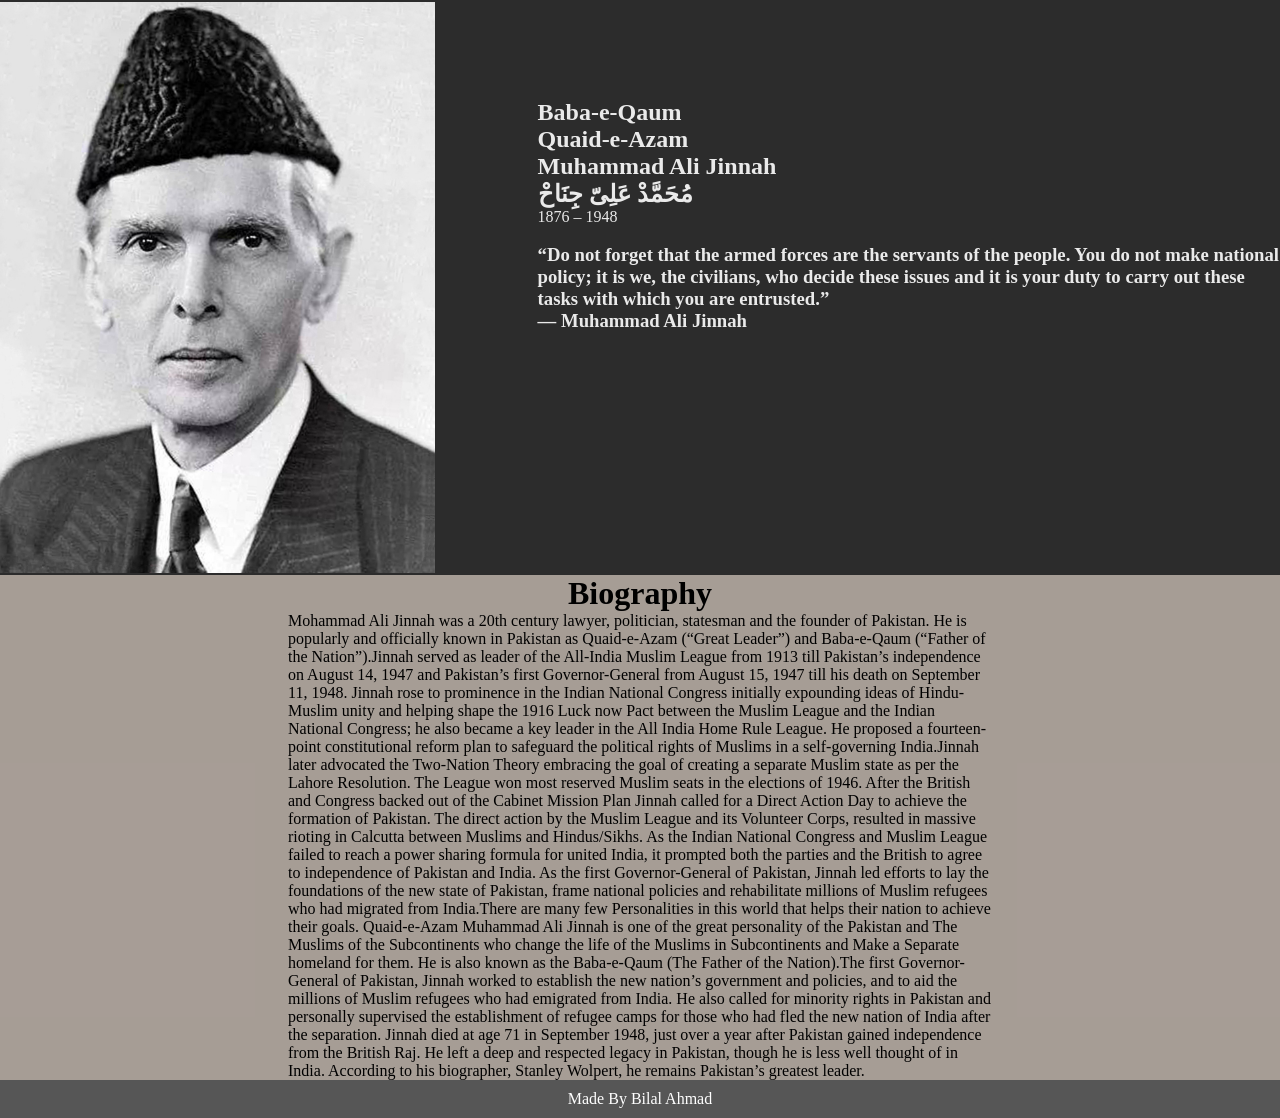
==== Terbute Page/index.html @ 06e4c6f1 "Second task completed" ====
<!DOCTYPE html>
<html lang="en">
<head>
    <meta charset="UTF-8">
    <meta name="viewport" content="width=device-width, initial-scale=1.0">
    <title>Terbute Page</title>
    <link rel="stylesheet" href="style.css">
</head>
<body>

    <div id="intro">
        <div id="quote">
        <h2>Baba-e-Qaum <br>
            Quaid-e-Azam   <br>
            Muhammad Ali Jinnah <br>

            مُحَمَّدْ عَلِیّ جِنَاحْ</h2> 1876 – 1948
            <br><br>
          <h3>“Do not forget that the armed forces are the servants of the people. You do not make national policy; it is we, the civilians, who decide these issues and it is your duty to carry out these tasks with which you are entrusted.” <br>
            ― Muhammad Ali Jinnah</h3>


        </div>
        <img src="Jinnah1945c.jpg" alt="Can't Load">
        
    </div>
    
    <div id="bio"><h1>Biography</h1>
        
    <p id="para">Mohammad Ali Jinnah was a 20th century lawyer, politician, statesman and the founder of Pakistan. He is popularly and officially known in Pakistan as Quaid-e-Azam (“Great Leader”) and Baba-e-Qaum (“Father of the Nation”).Jinnah served as leader of the All-India Muslim League from 1913 till Pakistan’s independence on August 14, 1947 and Pakistan’s first Governor-General from August 15, 1947 till his death on September 11, 1948. Jinnah rose to prominence in the Indian National Congress initially expounding ideas of Hindu-Muslim unity and helping shape the 1916 Luck now Pact between the Muslim League and the Indian National Congress; he also became a key leader in the All India Home Rule League. He proposed a fourteen-point constitutional reform plan to safeguard the political rights of Muslims in a self-governing India.Jinnah later advocated the Two-Nation Theory embracing the goal of creating a separate Muslim state as per the Lahore Resolution. The League won most reserved Muslim seats in the elections of 1946. After the British and Congress backed out of the Cabinet Mission Plan Jinnah called for a Direct Action Day to achieve the formation of Pakistan. The direct action by the Muslim League and its Volunteer Corps, resulted in massive rioting in Calcutta between Muslims and Hindus/Sikhs. As the Indian National Congress and Muslim League failed to reach a power sharing formula for united India, it prompted both the parties and the British to agree to independence of Pakistan and India. As the first Governor-General of Pakistan, Jinnah led efforts to lay the foundations of the new state of Pakistan, frame national policies and rehabilitate millions of Muslim refugees who had migrated from India.There are many few Personalities in this world that helps their nation to achieve their goals. Quaid-e-Azam Muhammad Ali Jinnah is one of the great personality of the Pakistan and The Muslims of the Subcontinents who change the life of the Muslims in Subcontinents and Make a Separate homeland for them. He is also known as the Baba-e-Qaum (The Father of the Nation).The first Governor-General of Pakistan, Jinnah worked to establish the new nation’s government and policies, and to aid the millions of Muslim refugees who had emigrated from India. He also called for minority rights in Pakistan and personally supervised the establishment of refugee camps for those who had fled the new nation of India after the separation. Jinnah died at age 71 in September 1948, just over a year after Pakistan gained independence from the British Raj. He left a deep and respected legacy in Pakistan, though he is less well thought of in India. According to his biographer, Stanley Wolpert, he remains Pakistan’s greatest leader.</p>
    
    </div>
    <div id="footer">Made By Bilal Ahmad</div>
    
</body>
</html>
---- Terbute Page/style.css ----
*{
    padding: 0;
    margin: 0;
}
#intro{
    background: #2c2c2c;
}
#quote {
    color: white;
    opacity: 0.9;
    position: absolute;
    top: 99px;
    left: 42%;
    align-items: center;
    
}
img {
    position: relative;
    width: 34%;
    top: 2px; 
}
#bio{
    display: flex;
    flex-direction: column;
    align-items: center;
    justify-content: center;
    background-color: #94887fd2;
    
}
#para{
    opacity: ;
    color: rgb(0, 0, 0);
    width: 55%;
}
#footer{
    color: white;
    opacity: 0.8;
    display: flex;
    align-items: center;
    justify-content: center;
    background: #2c2c2c;
    height: 38px;
}
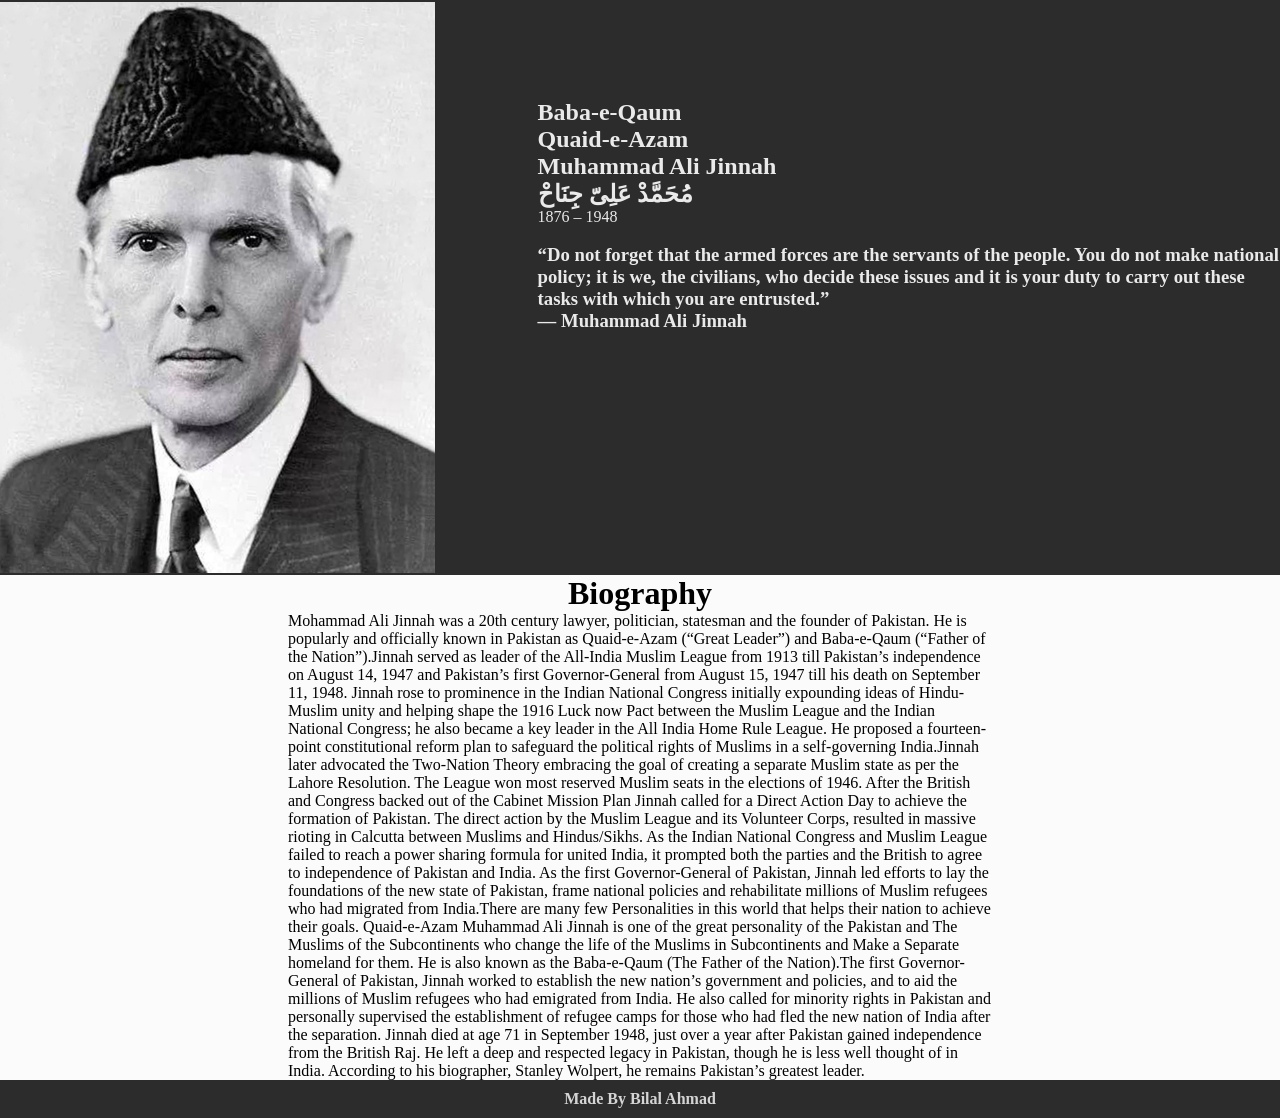
==== commit 033e530b: "third task half completed" ====
--- a/Terbute Page/index.html
+++ b/Terbute Page/index.html
@@ -30,7 +30,7 @@
     <p id="para">Mohammad Ali Jinnah was a 20th century lawyer, politician, statesman and the founder of Pakistan. He is popularly and officially known in Pakistan as Quaid-e-Azam (“Great Leader”) and Baba-e-Qaum (“Father of the Nation”).Jinnah served as leader of the All-India Muslim League from 1913 till Pakistan’s independence on August 14, 1947 and Pakistan’s first Governor-General from August 15, 1947 till his death on September 11, 1948. Jinnah rose to prominence in the Indian National Congress initially expounding ideas of Hindu-Muslim unity and helping shape the 1916 Luck now Pact between the Muslim League and the Indian National Congress; he also became a key leader in the All India Home Rule League. He proposed a fourteen-point constitutional reform plan to safeguard the political rights of Muslims in a self-governing India.Jinnah later advocated the Two-Nation Theory embracing the goal of creating a separate Muslim state as per the Lahore Resolution. The League won most reserved Muslim seats in the elections of 1946. After the British and Congress backed out of the Cabinet Mission Plan Jinnah called for a Direct Action Day to achieve the formation of Pakistan. The direct action by the Muslim League and its Volunteer Corps, resulted in massive rioting in Calcutta between Muslims and Hindus/Sikhs. As the Indian National Congress and Muslim League failed to reach a power sharing formula for united India, it prompted both the parties and the British to agree to independence of Pakistan and India. As the first Governor-General of Pakistan, Jinnah led efforts to lay the foundations of the new state of Pakistan, frame national policies and rehabilitate millions of Muslim refugees who had migrated from India.There are many few Personalities in this world that helps their nation to achieve their goals. Quaid-e-Azam Muhammad Ali Jinnah is one of the great personality of the Pakistan and The Muslims of the Subcontinents who change the life of the Muslims in Subcontinents and Make a Separate homeland for them. He is also known as the Baba-e-Qaum (The Father of the Nation).The first Governor-General of Pakistan, Jinnah worked to establish the new nation’s government and policies, and to aid the millions of Muslim refugees who had emigrated from India. He also called for minority rights in Pakistan and personally supervised the establishment of refugee camps for those who had fled the new nation of India after the separation. Jinnah died at age 71 in September 1948, just over a year after Pakistan gained independence from the British Raj. He left a deep and respected legacy in Pakistan, though he is less well thought of in India. According to his biographer, Stanley Wolpert, he remains Pakistan’s greatest leader.</p>
     
     </div>
-    <div id="footer">Made By Bilal Ahmad</div>
+    <div id="footer"><h4>Made By Bilal Ahmad</h4></div>
     
 </body>
 </html>
--- a/Terbute Page/style.css
+++ b/Terbute Page/style.css
@@ -24,20 +24,24 @@
     flex-direction: column;
     align-items: center;
     justify-content: center;
-    background-color: #94887fd2;
+    background-color: #fafafad2;
     
 }
 #para{
     opacity: ;
     color: rgb(0, 0, 0);
     width: 55%;
+    font-weight: 300;
 }
 #footer{
     color: white;
-    opacity: 0.8;
+    
     display: flex;
     align-items: center;
     justify-content: center;
     background: #2c2c2c;
     height: 38px;
-}+}
+h4{
+    opacity: 0.8;
+}
